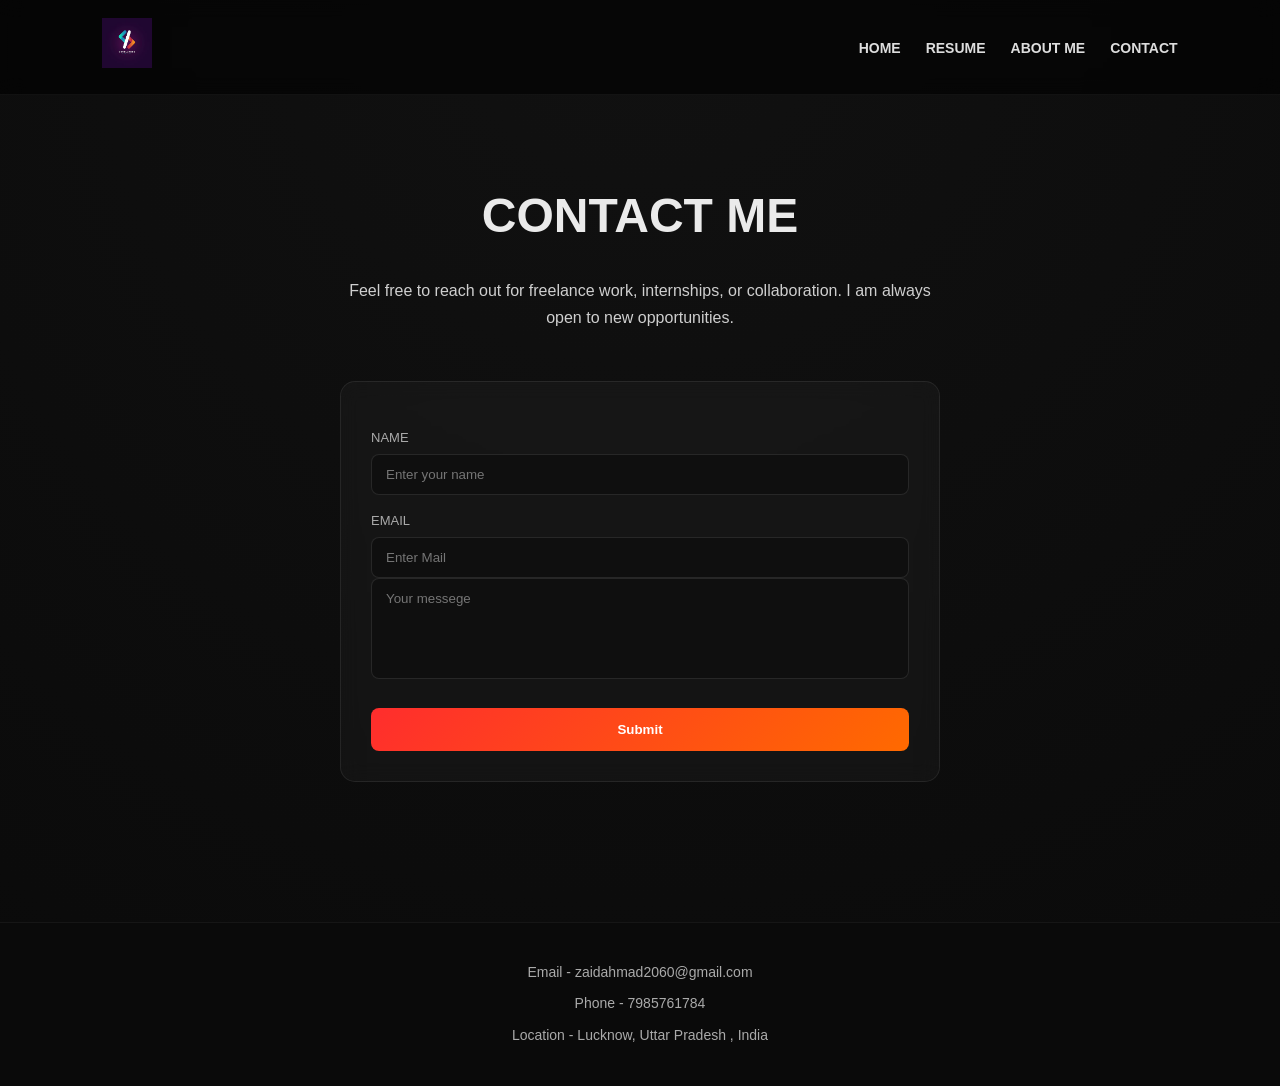
==== contact.html @ 8a0c7077 "Add files via upload" ====
<!DOCTYPE html>
<html lang="en">

<head>
    <meta charset="UTF-8">
    <meta name="viewport" content="width=device-width, initial-scale=1.0">
    <title>CONTACT</title>
    <link rel="stylesheet" href="css/contact.css">

</head>

<body>
    <header>
        <nav>
            <div class="logo">
                <img src="img/logo.png" alt="">
            </div>
            <div>
                <ul>
                    <li><a href="index.html">HOME</a></li>
                    <li><a href="CV/resume.pdf">RESUME</a></li>
                    <li><a href="about_me.html">ABOUT ME</a></li>
                    <li><a href="contact.html">CONTACT</a></li>
                </ul>
            </div>
        </nav>
    </header>
    <main>
        <section class="contact">
            <h2>
                CONTACT ME
            </h2>
            <div>
                <p>
                    Feel free to reach out for freelance work, internships, or collaboration.
        I am always open to new opportunities.
                </p>
            </div>

        </section>

        <form action="" class="contact-form">
            <label for="name">NAME</label>
            <input type="text" id="name" placeholder="Enter your name" required>
            <label for="Email">EMAIL</label>
            <input type="text" id="Email" placeholder="Enter Mail" required>
            <textarea placeholder="Your messege" rows="5" required ></textarea>
            <button type="submit">Submit</button>
            


        </form>
    </main>

    <footer>
        <div class="contact-info">
            <p>
                Email - zaidahmad2060@gmail.com
            </p>
            <p>
                Phone - 7985761784
            </p>
            <p>
                Location - Lucknow, Uttar Pradesh , India 
            </p>
        </div>
    </footer>
</body>

</html>
---- css/contact.css ----
/* =========================
   RESET
========================= */

* {
    margin: 0;
    padding: 0;
    box-sizing: border-box;
    font-family: 'Segoe UI', sans-serif;
}

body {
    background: radial-gradient(circle at top, #111 0%, #0a0a0a 100%);
    color: #eaeaea;
    line-height: 1.7;
}

/* =========================
   HEADER
========================= */

header {
    background: rgba(0,0,0,0.6);
    backdrop-filter: blur(10px);
    border-bottom: 1px solid rgba(255,255,255,0.05);
    position: sticky;
    top: 0;
    z-index: 1000;
}

nav {
    display: flex;
    justify-content: space-between;
    align-items: center;
    padding: 18px 8%;
}

.logo img {
    width: 50px;
    transition: 0.4s;
}

.logo img:hover {
    transform: rotate(8deg) scale(1.1);
}

nav ul {
    display: flex;
    gap: 25px;
    list-style: none;
}

nav ul li a {
    text-decoration: none;
    color: #ddd;
    font-weight: 600;
    font-size: 14px;
    position: relative;
    transition: 0.3s;
}

nav ul li a::after {
    content: "";
    position: absolute;
    left: 0;
    bottom: -5px;
    width: 0;
    height: 2px;
    background: #ff4d4d;
    transition: 0.3s;
}

nav ul li a:hover {
    color: #ff4d4d;
}

nav ul li a:hover::after {
    width: 100%;
}

/* =========================
   MAIN LAYOUT
========================= */

main {
    padding: 80px 8%;
}

/* =========================
   CONTACT SECTION (ANIMATED)
========================= */

.contact {
    text-align: center;
    margin-bottom: 50px;
}

/* title animation */
.contact h2 {
    font-size: 3rem;
    margin-bottom: 20px;

    opacity: 0;
    transform: translateY(40px);
    animation: fadeUp 0.8s ease forwards;
}

/* paragraph animation */
.contact p {
    max-width: 600px;
    margin: 0 auto;
    color: #cfcfcf;

    opacity: 0;
    transform: translateY(40px);
    animation: fadeUp 0.8s ease forwards;
    animation-delay: 0.2s;
}

/* =========================
   FORM (GLASS STYLE + ANIMATION)
========================= */

.contact-form {
    max-width: 600px;
    margin: auto;
    padding: 30px;
    background: rgba(255,255,255,0.03);
    border: 1px solid rgba(255,255,255,0.08);
    border-radius: 15px;
    backdrop-filter: blur(10px);

    opacity: 0;
    transform: translateY(60px);
    animation: fadeUp 0.8s ease forwards;
    animation-delay: 0.4s;
}

/* labels */
.contact-form label {
    display: block;
    margin-top: 15px;
    margin-bottom: 5px;
    font-size: 13px;
    color: #aaa;
}

/* inputs */
.contact-form input,
.contact-form textarea {
    width: 100%;
    padding: 12px 14px;
    border-radius: 8px;
    border: 1px solid rgba(255,255,255,0.1);
    background: #0f0f0f;
    color: white;
    outline: none;
    transition: 0.3s;
}

/* input focus glow */
.contact-form input:focus,
.contact-form textarea:focus {
    border-color: #ff4d4d;
    box-shadow: 0 0 10px rgba(255,77,77,0.3);
}

/* textarea */
.contact-form textarea {
    resize: none;
}

/* =========================
   BUTTON
========================= */

.contact-form button {
    margin-top: 20px;
    width: 100%;
    padding: 14px;
    border: none;
    border-radius: 8px;
    cursor: pointer;
    background: linear-gradient(135deg, #ff2d2d, #ff6a00);
    color: white;
    font-weight: 600;
    transition: 0.3s;
}

.contact-form button:hover {
    transform: translateY(-3px);
    box-shadow: 0 15px 30px rgba(255,77,77,0.3);
}

/* =========================
   FOOTER
========================= */

footer {
    margin-top: 60px;
    padding: 30px 8%;
    background: #0a0a0a;
    border-top: 1px solid rgba(255,255,255,0.05);
}

.contact-info {
    text-align: center;
    color: #aaa;
}

.contact-info p {
    margin: 8px 0;
    font-size: 14px;
}

/* =========================
   ANIMATION KEYFRAMES
========================= */

@keyframes fadeUp {
    from {
        opacity: 0;
        transform: translateY(40px);
    }
    to {
        opacity: 1;
        transform: translateY(0);
    }
}

/* =========================
   RESPONSIVE
========================= */

@media (max-width: 768px) {

    nav {
        flex-direction: column;
        gap: 15px;
    }

    .contact h2 {
        font-size: 2.2rem;
    }

    .contact-form {
        padding: 20px;
    }
}
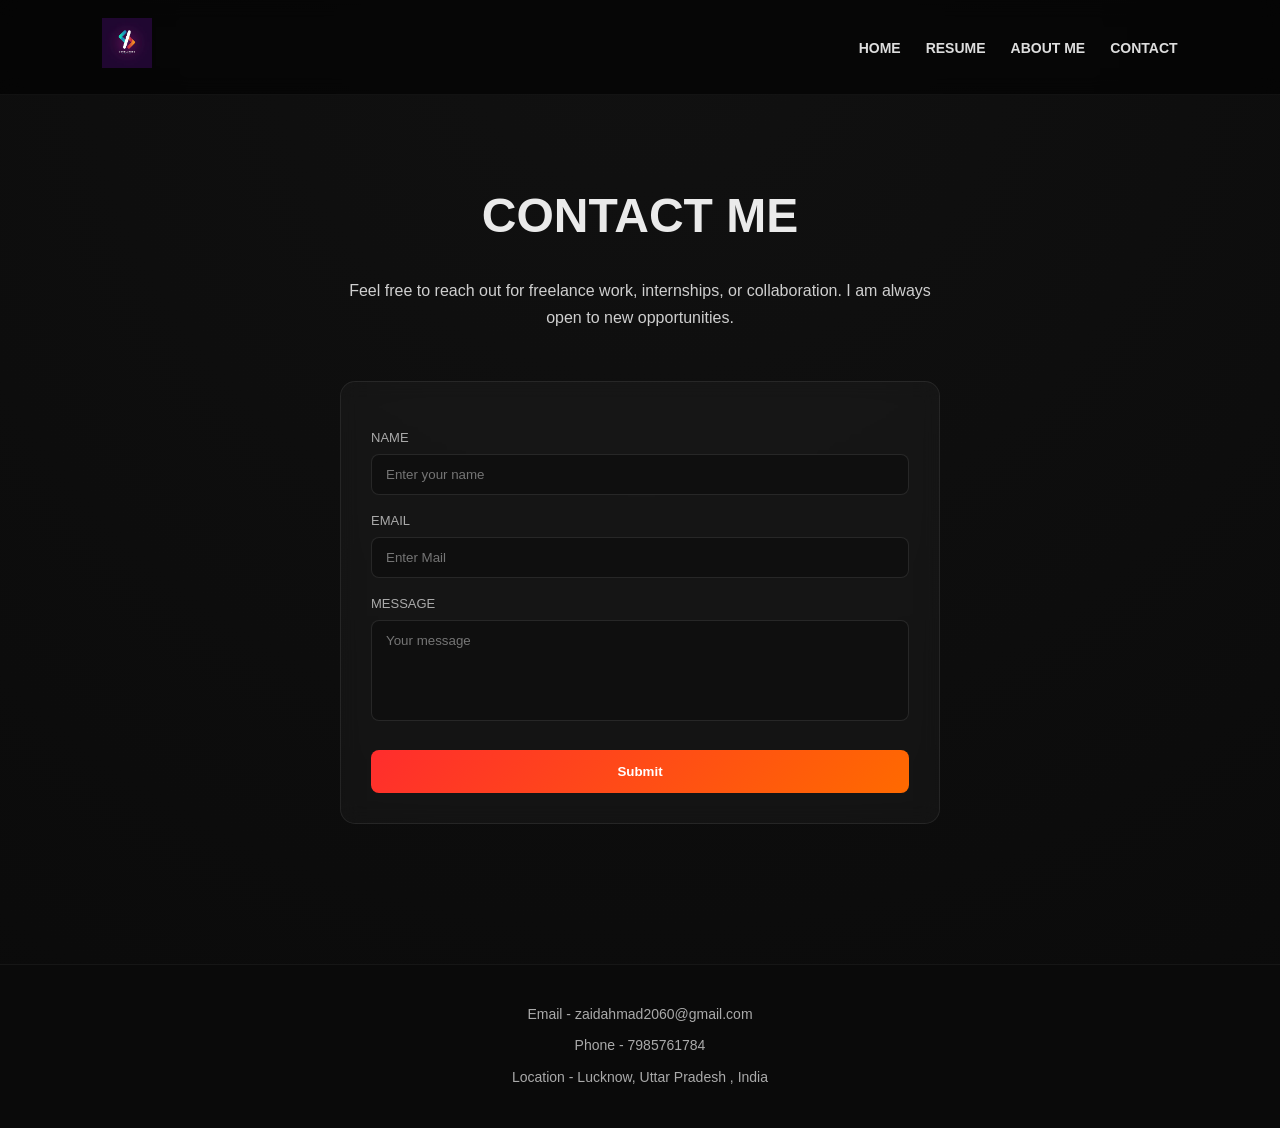
==== commit 53c046c3: "Update contact form fields and structure" ====
--- a/contact.html
+++ b/contact.html
@@ -39,17 +39,20 @@
 
         </section>
 
-        <form action="" class="contact-form">
-            <label for="name">NAME</label>
-            <input type="text" id="name" placeholder="Enter your name" required>
-            <label for="Email">EMAIL</label>
-            <input type="text" id="Email" placeholder="Enter Mail" required>
-            <textarea placeholder="Your messege" rows="5" required ></textarea>
-            <button type="submit">Submit</button>
-            
+        <form action="https://formspree.io/f/xaqzjokg" method="POST" class="contact-form">
 
+    <label for="name">NAME</label>
+    <input type="text" id="name" name="name" placeholder="Enter your name" required>
 
-        </form>
+    <label for="email">EMAIL</label>
+    <input type="email" id="email" name="email" placeholder="Enter Mail" required>
+
+    <label for="message">MESSAGE</label>
+    <textarea id="message" name="message" placeholder="Your message" rows="5" required></textarea>
+
+    <button type="submit">Submit</button>
+
+</form>
     </main>
 
     <footer>
@@ -67,4 +70,4 @@
     </footer>
 </body>
 
-</html>+</html>
